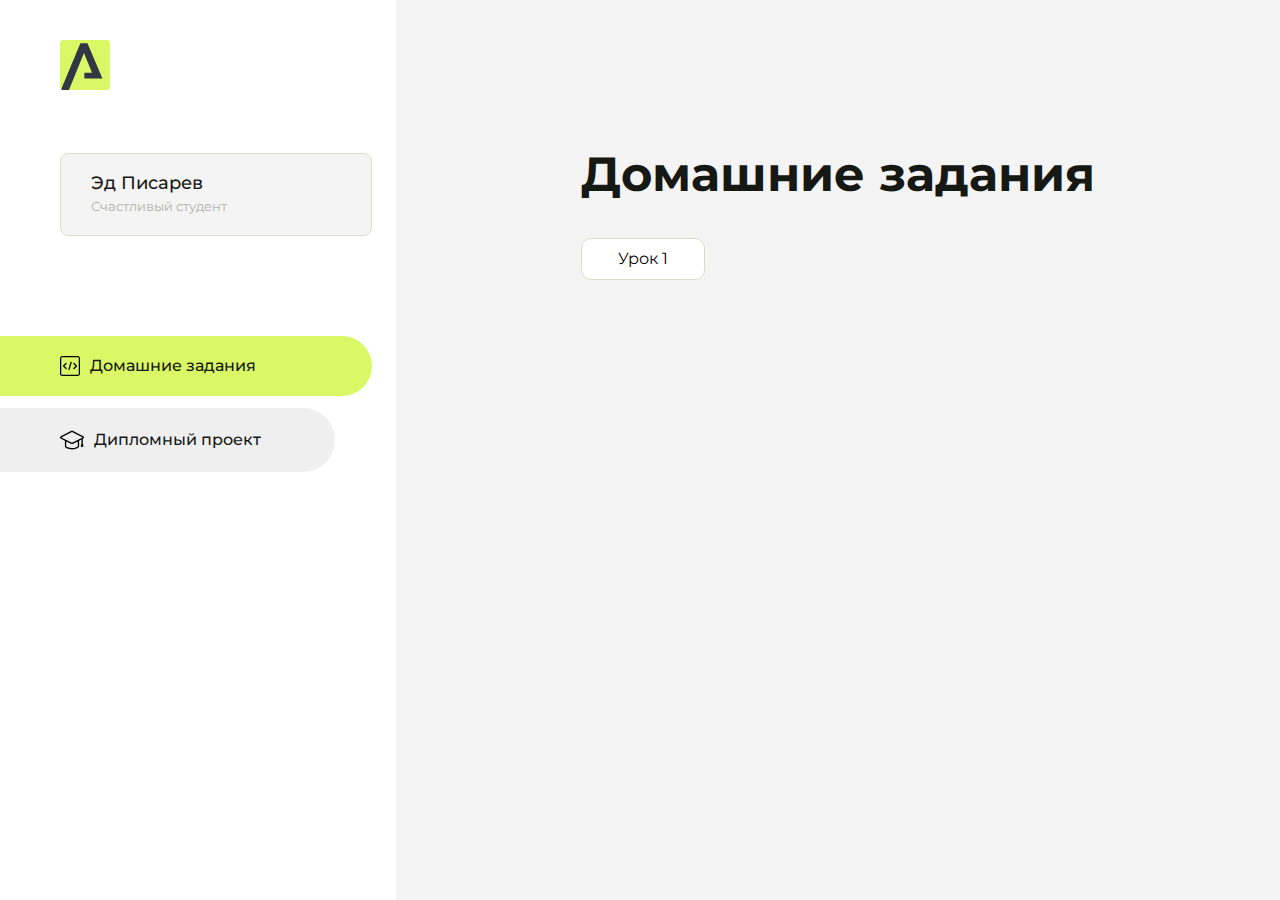
==== index.html @ 85d68394 "Update index.html" ====
<!DOCTYPE html>
<html lang="en">
<head>
    <meta charset="UTF-8">
    <meta name="viewport" content="width=device-width, initial-scale=1.0">
    <title>Домашняя работа</title>
    <link rel="shortcut icon" href="src/logo.ico" type="image/x-icon">
    <link rel="preconnect" href="https://fonts.googleapis.com">
    <link rel="preconnect" href="https://fonts.gstatic.com" crossorigin>
    <link href="https://fonts.googleapis.com/css2?family=Montserrat:wght@400;500;700&family=Rubik:wght@500&display=swap"
          rel="stylesheet">
    <link rel="stylesheet" href="src/style.css">
</head>
<body id="body">
<div class="overlay" id="overlay"></div>
<div class="layout">
    <div class="burger" id="burger">
        <svg viewBox="0 0 24 24" fill="none" xmlns="http://www.w3.org/2000/svg">
            <g id="SVGRepo_bgCarrier" stroke-width="0"></g>
            <g id="SVGRepo_tracerCarrier" stroke-linecap="round" stroke-linejoin="round"></g>
            <g id="SVGRepo_iconCarrier">
                <path d="M4 18L20 18" stroke="#DAF765" stroke-width="2" stroke-linecap="round"></path>
                <path d="M4 12L20 12" stroke="#DAF765" stroke-width="2" stroke-linecap="round"></path>
                <path d="M4 6L20 6" stroke="#DAF765" stroke-width="2" stroke-linecap="round"></path>
            </g>
        </svg>
    </div>
    <aside class="sidebar" id="sidebar">
        <div class="sidebar__inner">
            <div class="logo">
                <svg width="50" height="50" viewBox="0 0 50 50" fill="none" xmlns="http://www.w3.org/2000/svg">
                    <g clip-path="url(#clip0_513_74730)">
                        <path d="M46.17 -0.257004H3.83C1.57281 -0.257004 -0.257 1.57281 -0.257 3.83V46.17C-0.257 48.4272 1.57281 50.257 3.83 50.257H46.17C48.4272 50.257 50.257 48.4272 50.257 46.17V3.83C50.257 1.57281 48.4272 -0.257004 46.17 -0.257004Z"
                              fill="#DAF765"/>
                        <path d="M24.375 38.4H42.461L27.441 3.1585H20.4355C20.4355 3.1585 6.7895 35.881 1.1945 49.294C2.015 50.0275 3.0945 50.257 3.6945 50.257H8.8445L23.954 13.07L32.0465 32.8285H24.375V38.4Z"
                              fill="#323843"/>
                    </g>
                    <defs>
                        <clipPath id="clip0_513_74730">
                            <rect width="50" height="50" fill="white"/>
                        </clipPath>
                    </defs>
                </svg>
            </div>
            <div class="sidebar__user">
                <div class="sidebar__name">Эд Писарев</div>
                <div class="sidebar__text">Счастливый студент</div>
            </div>
            <div class="sidebar__tabs">
                <div class="sidebar__item">
                    <button class="sidebar__button active" id="tasks">
                        <svg xmlns="http://www.w3.org/2000/svg" width="20" height="20" viewBox="0 0 20 20" fill="none">
                            <g clip-path="url(#clip0_704_74543)">
                                <path d="M17.7083 20H2.29167C1.0275 20 0 18.9725 0 17.7083V2.29167C0 1.0275 1.0275 0 2.29167 0H17.7083C18.9725 0 20 1.0275 20 2.29167V17.7083C20 18.9725 18.9725 20 17.7083 20ZM2.29167 1.25C1.7175 1.25 1.25 1.7175 1.25 2.29167V17.7083C1.25 18.2825 1.7175 18.75 2.29167 18.75H17.7083C18.2825 18.75 18.75 18.2825 18.75 17.7083V2.29167C18.75 1.7175 18.2825 1.25 17.7083 1.25H2.29167Z"
                                      fill="black"/>
                                <path d="M6.04167 13.125C5.88167 13.125 5.72167 13.0642 5.6 12.9417L3.1 10.4417C2.85583 10.1975 2.85583 9.80167 3.1 9.5575L5.6 7.0575C5.84417 6.81333 6.24 6.81333 6.48417 7.0575C6.72833 7.30167 6.72833 7.6975 6.48417 7.94167L4.42583 10L6.48417 12.0583C6.72833 12.3025 6.72833 12.6983 6.48417 12.9425C6.36167 13.0642 6.20167 13.125 6.04167 13.125Z"
                                      fill="black"/>
                                <path d="M8.95833 14.1667C8.9 14.1667 8.84 14.1583 8.78167 14.1417C8.45083 14.0442 8.26083 13.6967 8.35833 13.3658L10.4417 6.28251C10.5392 5.95084 10.8892 5.76417 11.2175 5.85917C11.5483 5.95667 11.7383 6.30417 11.6408 6.63501L9.5575 13.7183C9.47833 13.9908 9.22833 14.1667 8.95833 14.1667Z"
                                      fill="black"/>
                                <path d="M13.9583 13.125C13.7983 13.125 13.6383 13.0642 13.5167 12.9417C13.2725 12.6975 13.2725 12.3017 13.5167 12.0575L15.575 9.99916L13.5167 7.94083C13.2725 7.69666 13.2725 7.30083 13.5167 7.05666C13.7608 6.81249 14.1567 6.81249 14.4008 7.05666L16.9008 9.55666C17.145 9.80083 17.145 10.1967 16.9008 10.4408L14.4008 12.9408C14.2783 13.0642 14.1183 13.125 13.9583 13.125Z"
                                      fill="black"/>
                            </g>
                            <defs>
                                <clipPath id="clip0_704_74543">
                                    <rect width="20" height="20" fill="white"/>
                                </clipPath>
                            </defs>
                        </svg>
                        <span>Домашние задания</span></button>
                </div>
                <div class="sidebar__item">
                    <button class="sidebar__button" id="diplom">
                        <svg xmlns="http://www.w3.org/2000/svg" width="24" height="24" viewBox="0 0 24 24" fill="none">
                            <g clip-path="url(#clip0_704_74553)">
                                <path d="M23.2628 10.5971C23.7176 10.365 24 9.90375 24 9.39337C24 8.883 23.7176 8.42175 23.2628 8.18962L12.6135 2.75362C12.2291 2.55824 11.7705 2.55787 11.3854 2.75399L0.736875 8.19C0.282375 8.42175 0 8.883 0 9.39337C0 9.90375 0.282375 10.365 0.736875 10.5971L4.89038 12.7177V18.2074C4.89038 19.8154 8.412 21.393 12 21.393C15.5884 21.393 19.1096 19.815 19.1096 18.2074V12.7174L21.4609 11.517V15.8017L20.901 17.2305C20.7409 17.6389 20.7934 18.0994 21.0405 18.4616C21.2876 18.8246 21.6979 19.041 22.1366 19.041C22.5754 19.041 22.9852 18.8246 23.2324 18.462C23.4795 18.099 23.532 17.6385 23.3719 17.2301L22.8124 15.8021V10.827L23.2628 10.5971ZM17.7623 18.1721C17.6198 18.6375 15.3491 20.0419 12 20.0419C8.65088 20.0419 6.38025 18.6375 6.2415 18.2074V12.3037L6.23887 12.3019C6.23812 12.057 6.1065 11.8207 5.87325 11.7019L1.3515 9.39337L12 3.95737L22.6489 9.39337L12 14.8294L5.87325 11.7019C5.54063 11.5331 4.6695 11.6674 4.5 12C4.33012 12.3322 4.55813 12.5479 4.89038 12.7177L11.3857 16.0331C11.5781 16.1314 11.7889 16.1805 12 16.1805C12.2107 16.1805 12.4222 16.1314 12.6146 16.0331L17.7593 13.407L17.7623 18.1721Z"
                                      fill="black"/>
                            </g>
                            <defs>
                                <clipPath id="clip0_704_74553">
                                    <rect width="24" height="24" fill="white"/>
                                </clipPath>
                            </defs>
                        </svg>
                        <span>Дипломный проект</span></button>
                </div>
            </div>
        </div>

    </aside>
    <div class="content">
        <div class="container">
            <div class="content__block" id="tasksBlock">
                <div class="content__title">Домашние задания</div>
                <ul class="content__list">
                    <li class="content__list-item">
                        <a href="Hello-arokenru/index.html">Урок 1</a>
                    </li>
                </ul>
            </div>
            <div class="content__block hidden" id="diplomBlock">
                <div class="content__title">Дипломный проект</div>
                <div class="content__list-diplom">
                    <a href="ПАПКА-С-НОМЕРОМ-УРОКА">Ссылка на ДЗ</a>
                </div>
                <div class="content__decor">
                    <div class="content__decor-text">Давай проверим, чему ты научился!</div>
                    <div class="content__decor-img">
                        <img src="src/decor.png" alt="decor">
                    </div>
                </div>
            </div>
        </div>
    </div>
</div>
<script src="src/index.js"></script>
</body>
</html>
---- src/style.css ----
*{padding: 0;margin: 0;border: 0;}
*,*:before,*:after{-webkit-box-sizing: border-box;box-sizing: border-box;}
:focus,:active{outline: none;}
a:focus,a:active{outline: none;}
nav,footer,header,aside{display: block;}
html,body{
    height:100%;width:100%;
    font-size:100%;line-height:1;-ms-text-size-adjust:100%;-moz-text-size-adjust:100%;-webkit-text-size-adjust:100%;}
input,button,textarea{font-family:inherit;}
input::-ms-clear{display: none;}
button{cursor: pointer;}
button::-moz-focus-inner{padding:0;border:0;}
a,a:visited{text-decoration: none;}
a:hover{text-decoration: none;}
ul li{list-style: none;}
img{vertical-align: top;}
h1,h2,h3,h4,h5,h6{font-size:inherit;font-weight: inherit;}
a{color:inherit;}



body {
    font-family: "Montserrat",SansSerif;
    color: black;
}

body.overflow {
    overflow: hidden;
}



.layout {
    display: -webkit-box;
    display: -ms-flexbox;
    display: flex;
    min-height: 100vh;
}

.sidebar {
    padding: 40px 24px 40px 0;
    -ms-flex-negative: 0;
    flex-shrink: 0;
    background-color: white;
}



.content {
    -webkit-box-flex: 1;
    -ms-flex-positive: 1;
    flex-grow: 1;
    background-color: #F4F4F4;
}

.container {
    display: -webkit-box;
    display: -ms-flexbox;
    display: flex;
    -webkit-box-orient: vertical;
    -webkit-box-direction: normal;
    -ms-flex-direction: column;
    flex-direction: column;
    -webkit-box-pack: center;
    -ms-flex-pack: center;
    justify-content: center;
    -webkit-box-align: center;
    -ms-flex-align: center;
    align-items: center;
    padding: 150px 60px 80px 60px;
}


.logo {
    margin-left: 60px;
    margin-bottom: 60px;
}

.sidebar__user {
    background-color: #F4F4F4;
    padding: 20px 30px;
    margin-left: 60px;
    margin-bottom: 100px;
    border-radius: 8px;
    border: 1px solid #DADEC9;
}

.sidebar__name {
    color:#161814;
    font-size: 18px;
    font-weight: 500;
    margin-bottom: 6px;
}

.sidebar__text {
    color: #AFB1A7;
    font-size: 13px;
    font-weight: 400;
    line-height: 130%; /* 16.9px */
}

.sidebar__item {
    width: 372px;
}

.sidebar__button {
    display: -webkit-box;
    display: -ms-flexbox;
    display: flex;
    -webkit-box-align: center;
    -ms-flex-align: center;
    align-items: center;
    gap: 10px;
    padding: 20px 60px;
    margin-bottom: 12px;
    border-radius: 0px 100px 100px 0px;
    -webkit-transition: all .5s;
    -o-transition: all .5s;
    transition: all .5s;
    cursor: pointer;
    width: 90%;
    color:#161814;
    font-size: 16px;
    font-weight: 500;
}

.sidebar__button.active , .sidebar__button:hover {
    width: 100%;
    background-color: #DAF765;
}


.content__title {
    color: #161814;
    font-size: 48px;
    font-weight: 700;
    margin-bottom: 40px;
}

.content__list {
    display: -webkit-box;
    display: -ms-flexbox;
    display: flex;
    -webkit-box-align: center;
    -ms-flex-align: center;
    align-items: center;
    -ms-flex-wrap: wrap;
    flex-wrap: wrap;
    gap: 20px;
}



.content__list-item  {
    cursor: pointer;
    padding: 12px 18px;
    background-color: #fff;
    border-radius: 10px;
    border: 1px solid #DADEC9;
    -webkit-transition: all .3s;
    -o-transition: all .3s;
    transition: all .3s;
}

.content__list-item:hover,.content__list-diplom:hover {
    background-color: #AFB1A7;
}

li a {
    padding: 12px 18px;

}


.content__list-diplom {
    -webkit-transition: all .3s;
    -o-transition: all .3s;
    transition: all .3s;
    display: inline-block;
    padding: 12px 18px;
    background-color: #fff;
    border-radius: 10px;
    border: 1px solid #DADEC9;
}

.content__decor {
    display: -webkit-box;
    display: -ms-flexbox;
    display: flex;
    -webkit-box-align: center;
    -ms-flex-align: center;
    align-items: center;
}

.content__decor-text {
    color:#BEDD44;
    font-size: 36px;
    font-weight: 700;
    line-height: 110%; /* 39.6px */
}

.content__block {
    max-width: 1200px;
}

.content__block.hidden {
    display: none;
}

.content__decor-img img{
    width: 100%;
}

.burger {
    display: none;
    padding: 5px;
    position: fixed;
    top: 3%;
    right: 7%;
    width: 40px;
    height: 40px;
    background-color: #161814;
    border-radius: 50%;
    z-index: 10;
    border: 1px solid #DAF765;
}

@media (max-width: 768px) {
    .burger {
        display: block;
    }

    .sidebar {
        -webkit-transition: all .3s;
        -o-transition: all .3s;
        transition: all .3s;
        -webkit-transform: translateX(-100%);
        -ms-transform: translateX(-100%);
        transform: translateX(-100%);
        position: fixed;
        top: 0;
        left: 0;
        bottom: 0;
        z-index: 5;
    }

    .sidebar.show {
        -webkit-transform: translateX(0%);
        -ms-transform: translateX(0%);
        transform: translateX(0%);
    }

    .overlay {
        opacity: 0;
        pointer-events: none;
        -webkit-transition: all .3s;
        -o-transition: all .3s;
        transition: all .3s;
        position: absolute;
        top: 0;
        right: 0;
        left: 0;
        bottom: 0;
        z-index: 3;
        background-color: #000000e0;
    }

    .overlay.show {
        opacity: 1;
        pointer-events: all;
    }

    .container {
        padding: 40px 20px;
        min-height: 100%;
    }

    .content__decor {
        margin-top: 20px;
        -webkit-box-orient: vertical;
        -webkit-box-direction: normal;
        -ms-flex-direction: column;
        flex-direction: column;
    }
}

@media (max-width: 400px) {
    .sidebar__user {
        margin-left: 0;
    }
}
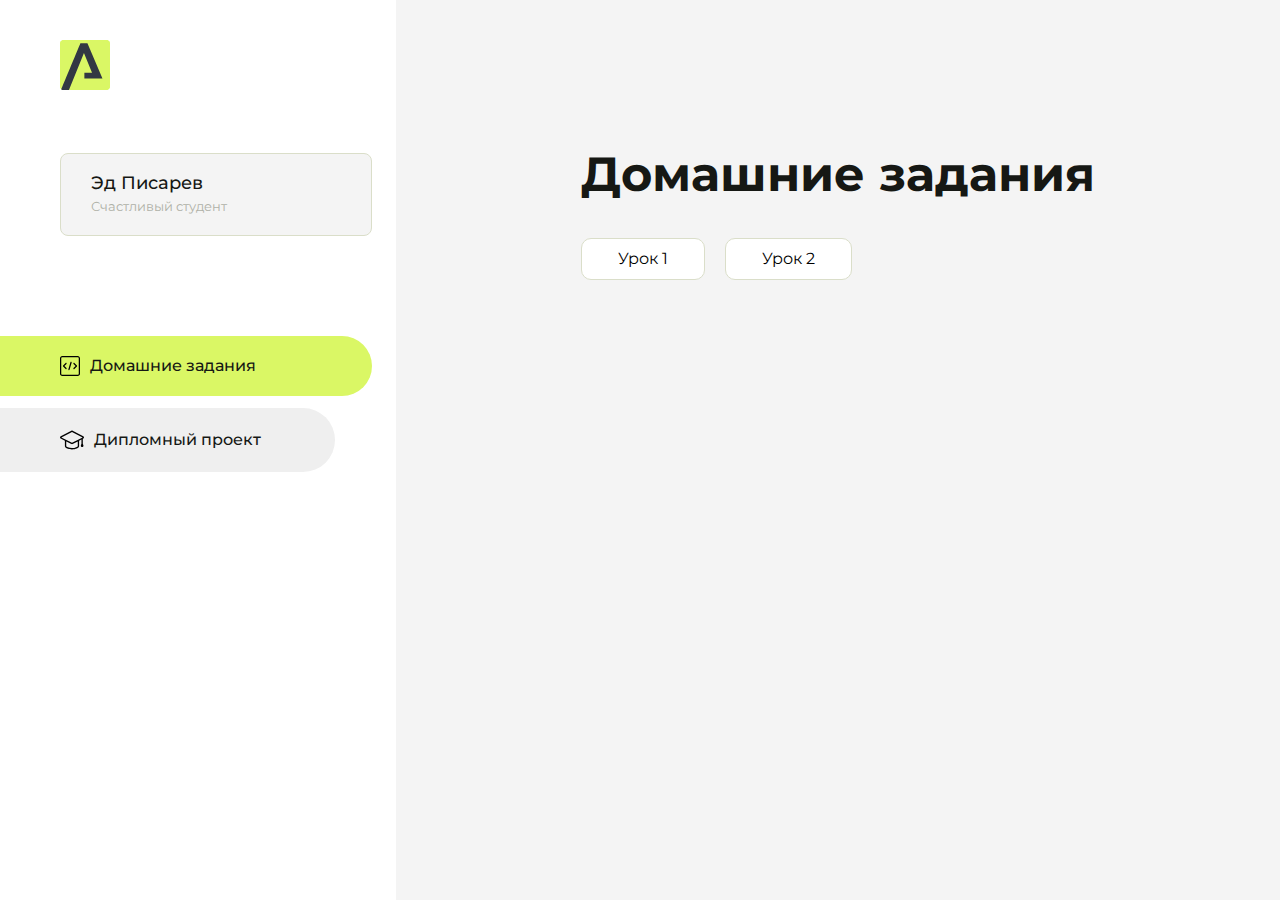
==== commit 187a8f2f: "Update index.html" ====
--- a/index.html
+++ b/index.html
@@ -95,6 +95,9 @@
                     <li class="content__list-item">
                         <a href="Hello-arokenru/index.html">Урок 1</a>
                     </li>
+                    <li class="content__list-item">
+                        <a href="HW1/index.html">Урок 2</a>
+                    </li>
                 </ul>
             </div>
             <div class="content__block hidden" id="diplomBlock">
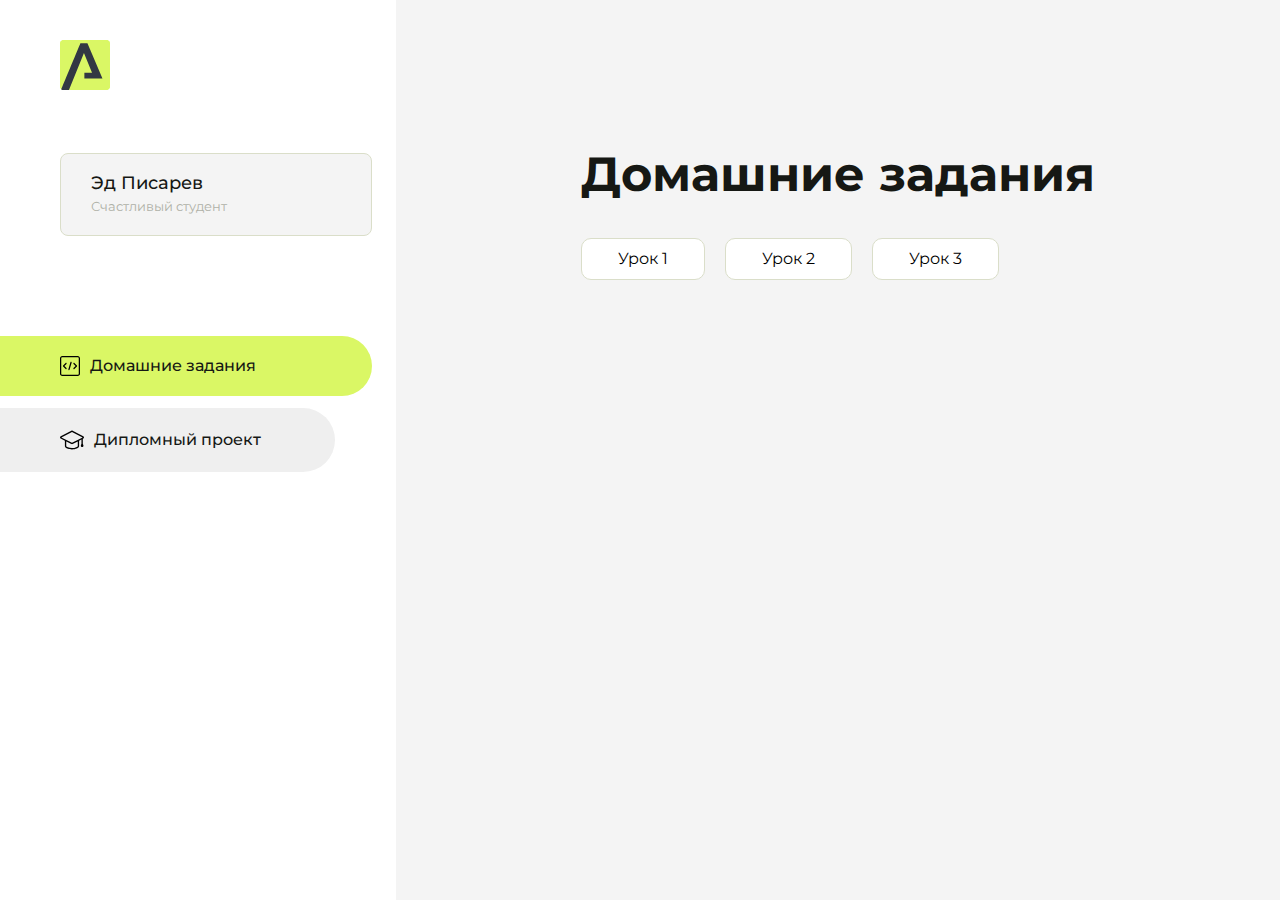
==== commit b9cb6768: "Update index.html" ====
--- a/index.html
+++ b/index.html
@@ -98,6 +98,9 @@
                     <li class="content__list-item">
                         <a href="HW1/index.html">Урок 2</a>
                     </li>
+                    <li class="content__list-item">
+                        <a href="les22/index.html">Урок 3</a>
+                    </li>
                 </ul>
             </div>
             <div class="content__block hidden" id="diplomBlock">
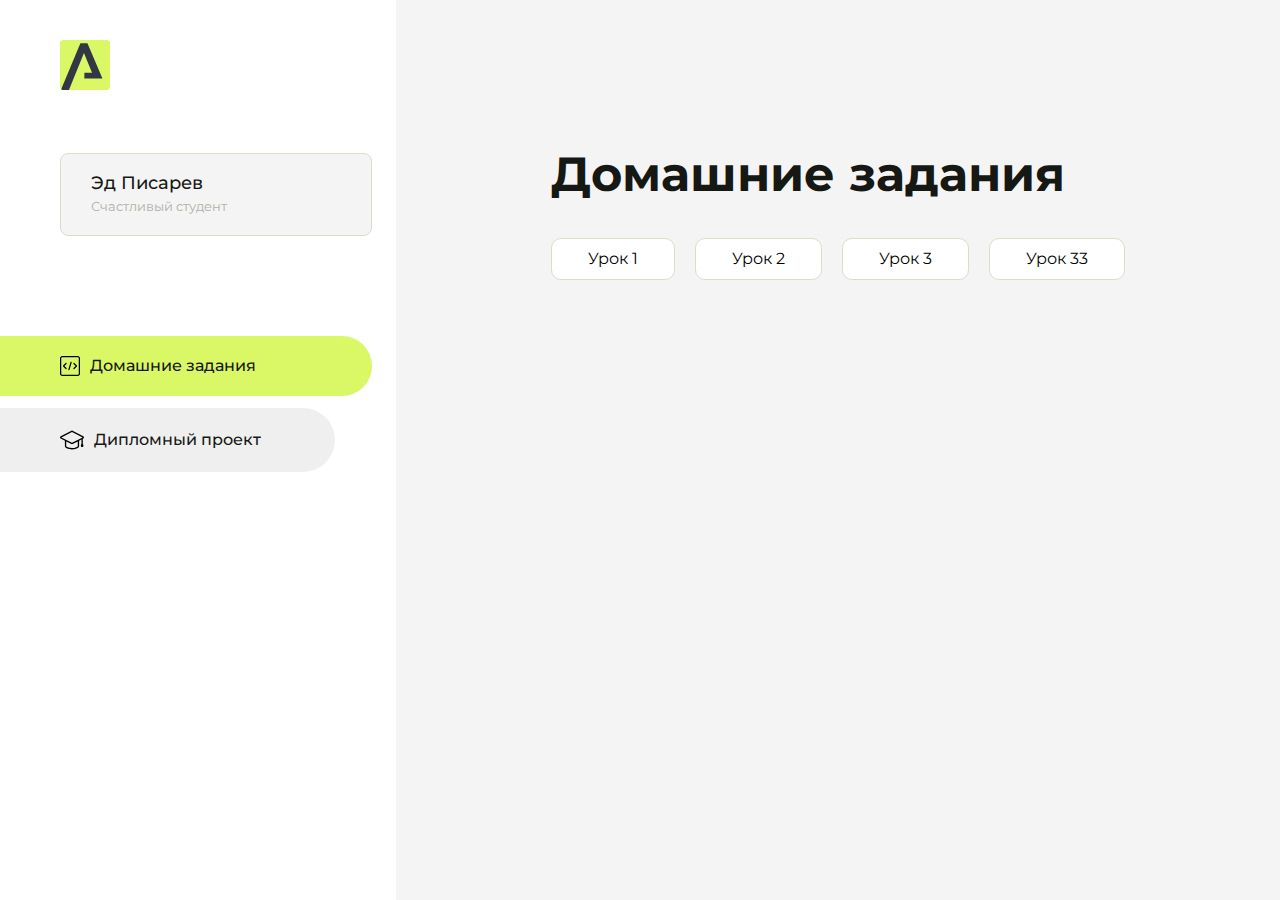
==== commit cd064c07: "Update index.html" ====
--- a/index.html
+++ b/index.html
@@ -99,7 +99,11 @@
                         <a href="HW1/index.html">Урок 2</a>
                     </li>
                     <li class="content__list-item">
-                        <a href="les22/index.html">Урок 3</a>
+                        <a href="hw3/index.html">Урок 3</a>
+                    </li>
+                     </li>
+                    <li class="content__list-item">
+                        <a href="hw33/index.html">Урок 33</a>
                     </li>
                 </ul>
             </div>
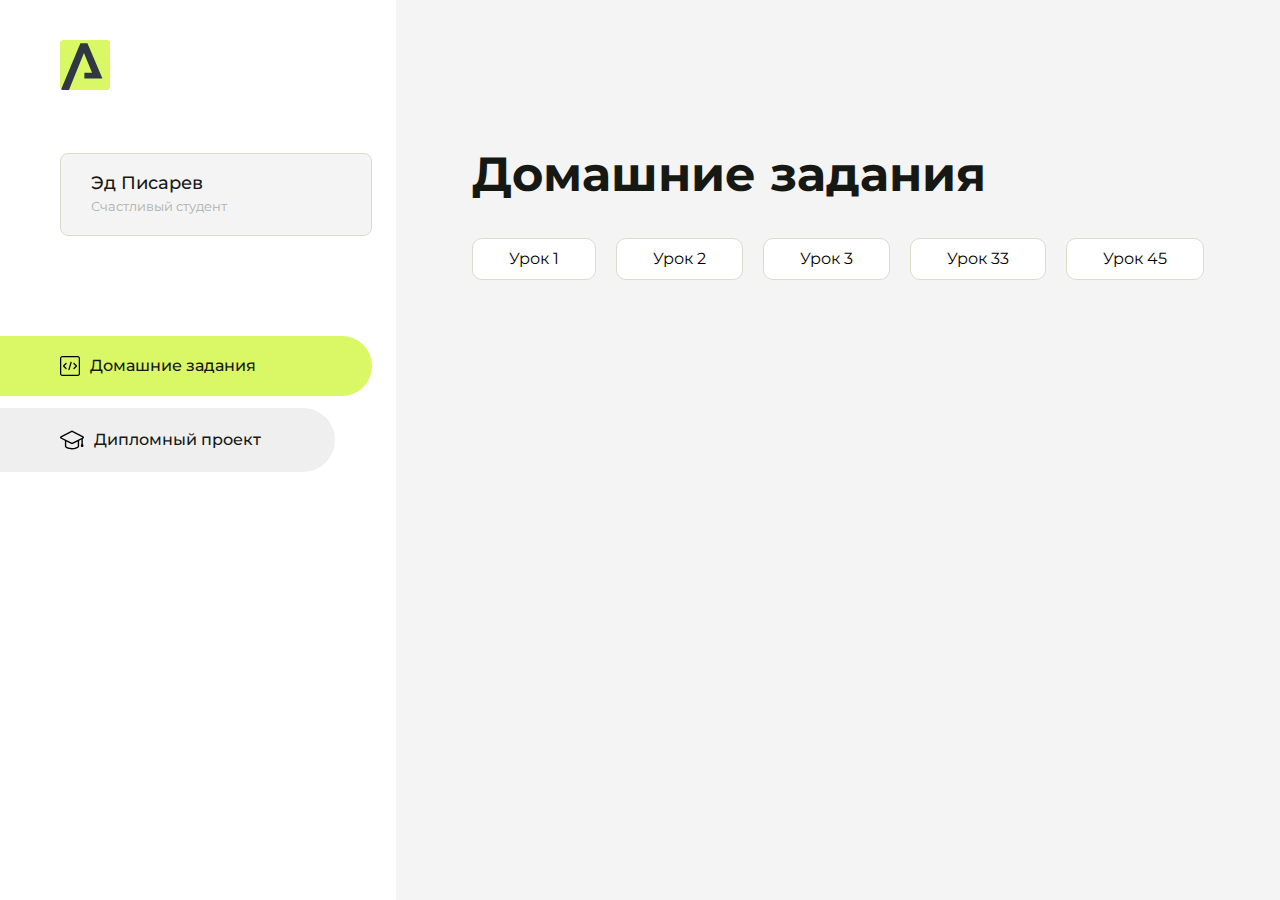
==== commit 5a17680d: "Update index.html" ====
--- a/index.html
+++ b/index.html
@@ -105,6 +105,9 @@
                     <li class="content__list-item">
                         <a href="hw33/index.html">Урок 33</a>
                     </li>
+                    <li class="content__list-item">
+                        <a href="hw45/index.html">Урок 45</a>
+                    </li>
                 </ul>
             </div>
             <div class="content__block hidden" id="diplomBlock">
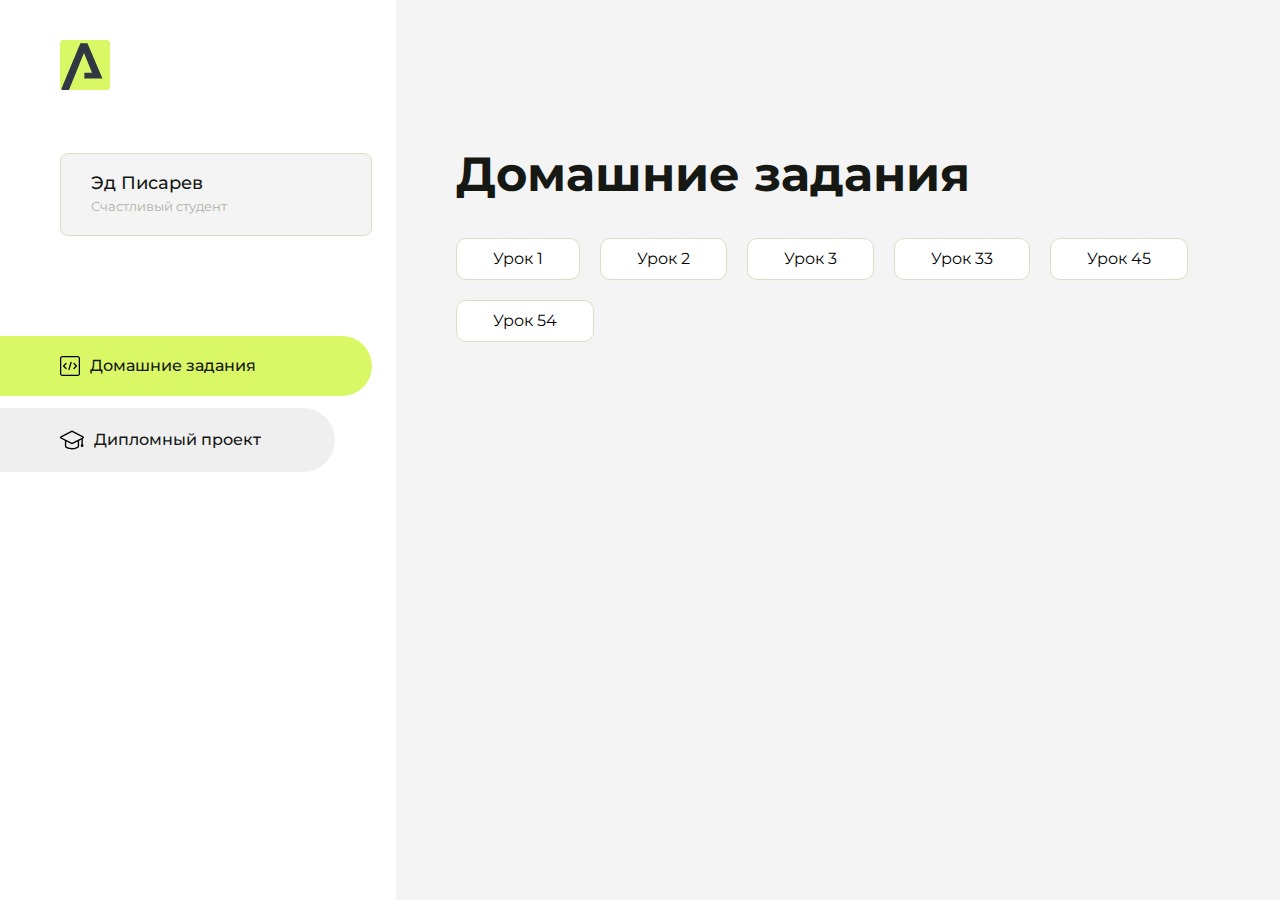
==== commit 5a47c834: "Update index.html" ====
--- a/index.html
+++ b/index.html
@@ -108,6 +108,9 @@
                     <li class="content__list-item">
                         <a href="hw45/index.html">Урок 45</a>
                     </li>
+                    <li class="content__list-item">
+                        <a href="hw54/index.html">Урок 54</a>
+                    </li>
                 </ul>
             </div>
             <div class="content__block hidden" id="diplomBlock">
